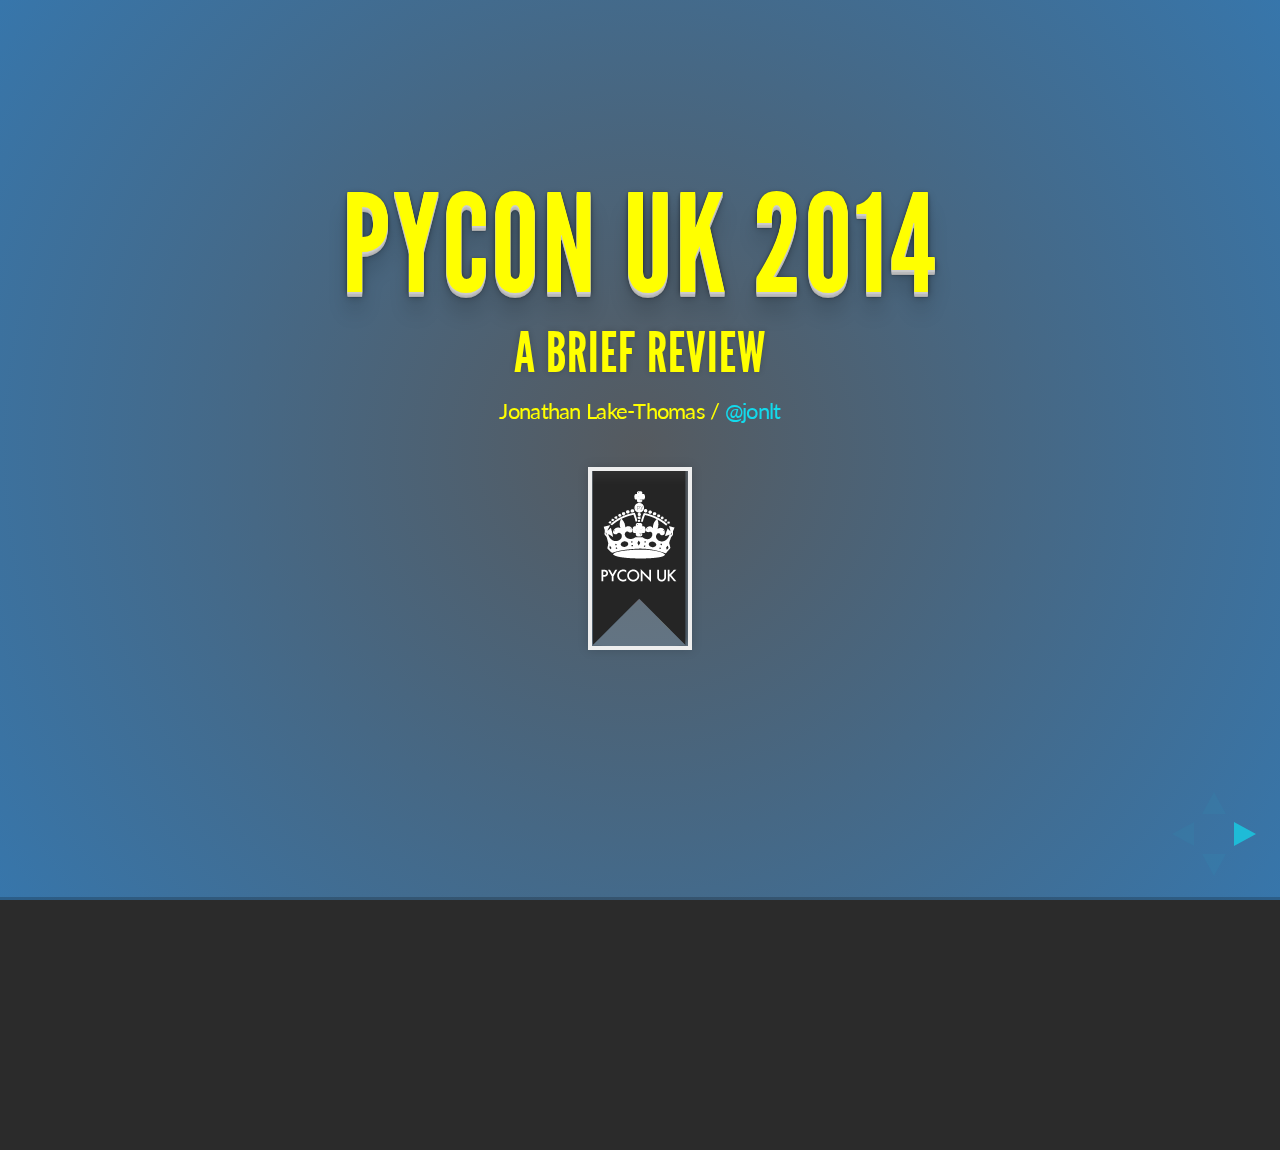
==== pyconuk/index.html @ 3e221e2b "Added styling and more slides" ====
<!doctype html>
<html lang="en">

	<head>
		<meta charset="utf-8">

		<title>PyCon UK 2014</title>

		<meta name="description" content="Review of this years PyConUK Conference">
		<meta name="author" content="">

		<meta name="apple-mobile-web-app-capable" content="yes" />
		<meta name="apple-mobile-web-app-status-bar-style" content="black-translucent" />

		<meta name="viewport" content="width=device-width, initial-scale=1.0, maximum-scale=1.0, user-scalable=no">

		<link rel="stylesheet" href="../css/reveal.min.css">
		<link rel="stylesheet" href="../css/theme/python.css" id="theme">

		<!-- For syntax highlighting -->
		<link rel="stylesheet" href="../lib/css/zenburn.css">

		<!-- If the query includes 'print-pdf', include the PDF print sheet -->
		<script>
			if( window.location.search.match( /print-pdf/gi ) ) {
				var link = document.createElement( 'link' );
				link.rel = 'stylesheet';
				link.type = 'text/css';
				link.href = '../css/print/pdf.css';
				document.getElementsByTagName( 'head' )[0].appendChild( link );
			}
		</script>

		<!--[if lt IE 9]>
		<script src="../lib/js/html5shiv.js"></script>
		<![endif]-->
	</head>

	<body>

		<div class="reveal">

			<!-- Any section element inside of this container is displayed as a slide -->
			<div class="slides">
				<section>
					<h1>PyCon UK 2014</h1>
					<h3>A brief review</h3>
					<p>
						<small>Jonathan Lake-Thomas / <a href="http://twitter.com/jonlt">@jonlt</a></small>
					</p>
					<img src="pycon2012logo.png" alt="Meny">
				</section>

				<section>
					<h2>What?</h2>
					<ul>
						<li>A conference for python users</li>
						<li>Based at Coventry University</li>
						<li>Over 470 delegates - growing in size year on year</li>
						<li>4 day Event Friday to Monday</li>
						<li>Cheese Shop!</li>
					</ul>
				</section>
				
				<section>
					<section>
						<h2>One of Many Worldwide...</h2>
						<ul>
							<li>"PyCon" in the United States</li>
							<li>"EuroPython" in Europe</li>
							<li>"EuroSciPy" in Europe</li>
							<li>"Kiwi PyCon" in New Zealand</li>
							<li>"PyCon Asia Pacific" in Asia</li>
							<li>"PyCon AR" in Argentina</li>
							<li>"PyCon AU" in Australia</li>
							<li>"PythonBrasil" in Brazil</li>
							<li>"PyCon Canada" in Canada</li>
							<li>"PyCon China" in China</li>
						</ul>
					</section>
					<section>
						<h2>More...</h2>
						<ul>
							<li>"PyCon DE" in Germany</li>
							<li>"PyCon ES" in Spain</li>
							<li>"PyCon Finland" in Finland</li>
							<li>"PyCon FR" in France</li>
							<li>"PyCon KR" in Korea</li>
							<li>"PyCon India"</li>
							<li>"PyCon Iran"</li>
							<li>"PyCon Ireland"</li>
							<li>"PyCon Italia" in Italy</li>
							<li>"PyCon Japan"</li>
						</ul>
					</section>
					<section>
						<h2>More...</h2>
						<ul>
							<li>"PyCon MY in Malaysia"</li>
							<li>"PyCon Philippines" in the Philippines</li>
							<li>"PyCon PL" in Poland</li>
							<li>"PyCon Russia" in Russia</li>
							<li>"PyCon Singapore" in Singapore</li>
							<li>"PyCon Sweden" in Sweden</li>
							<li>"PyCon Taiwan" in Taiwan</li>
							<li>"PyCon UK" in the United Kingdom</li>
							<li>"PyCon Ukraine" in Ukraine</li>
							<li>"PyCon Uruguay" in Uruguay</li>
							<li>"PyCon Venezuela" in Venezuela</li>
							<li>"PyCon ZA" in South Africa</li>
						</ul>
					</section>
				</section>

				<!-- Example of nested vertical slides -->
				<section>
					<section>
						<h2>Vertical Slides</h2>
						<p>
							Slides can be nested inside of other slides,
							try pressing <a href="#" class="navigate-down">down</a>.
						</p>
						<a href="#" class="image navigate-down">
							<img width="178" height="238" src="https://s3.amazonaws.com/hakim-static/reveal-js/arrow.png" alt="Down arrow">
						</a>
					</section>
					<section>
						<h2>Basement Level 1</h2>
						<p>Press down or up to navigate.</p>
					</section>
					<section>
						<h2>Basement Level 2</h2>
						<p>Cornify</p>
						<a class="test" href="http://cornify.com">
							<img width="280" height="326" src="https://s3.amazonaws.com/hakim-static/reveal-js/cornify.gif" alt="Unicorn">
						</a>
					</section>
					<section>
						<h2>Basement Level 3</h2>
						<p>That's it, time to go back up.</p>
						<a href="#/2" class="image">
							<img width="178" height="238" src="https://s3.amazonaws.com/hakim-static/reveal-js/arrow.png" alt="Up arrow" style="-webkit-transform: rotate(180deg);">
						</a>
					</section>
				</section>

				<section>
					<h2>Slides</h2>
					<p>
						Not a coder? No problem. There's a fully-featured visual editor for authoring these, try it out at <a href="http://slid.es" target="_blank">http://slid.es</a>.
					</p>
				</section>

				<section>
					<h2>Point of View</h2>
					<p>
						Press <strong>ESC</strong> to enter the slide overview.
					</p>
					<p>
						Hold down alt and click on any element to zoom in on it using <a href="http://lab.hakim.se/zoom-js">zoom.js</a>. Alt + click anywhere to zoom back out.
					</p>
				</section>

				<section>
					<h2>Works in Mobile Safari</h2>
					<p>
						Try it out! You can swipe through the slides and pinch your way to the overview.
					</p>
				</section>

				<section>
					<h2>Marvelous Unordered List</h2>
					<ul>
						<li>No order here</li>
						<li>Or here</li>
						<li>Or here</li>
						<li>Or here</li>
					</ul>
				</section>

				<section>
					<h2>Fantastic Ordered List</h2>
					<ol>
						<li>One is smaller than...</li>
						<li>Two is smaller than...</li>
						<li>Three!</li>
					</ol>
				</section>

				<section data-markdown>
					<script type="text/template">
						## Markdown support

						For those of you who like that sort of thing. Instructions and a bit more info available [here](https://github.com/hakimel/reveal.js#markdown).

						```
						<section data-markdown>
						  ## Markdown support

						  For those of you who like that sort of thing.
						  Instructions and a bit more info available [here](https://github.com/hakimel/reveal.js#markdown).
						</section>
						```
					</script>
				</section>

				<section id="transitions">
					<h2>Transition Styles</h2>
					<p>
						You can select from different transitions, like: <br>
						<a href="?transition=cube#/transitions">Cube</a> -
						<a href="?transition=page#/transitions">Page</a> -
						<a href="?transition=concave#/transitions">Concave</a> -
						<a href="?transition=zoom#/transitions">Zoom</a> -
						<a href="?transition=linear#/transitions">Linear</a> -
						<a href="?transition=fade#/transitions">Fade</a> -
						<a href="?transition=none#/transitions">None</a> -
						<a href="?#/transitions">Default</a>
					</p>
				</section>

				<section id="themes">
					<h2>Themes</h2>
					<p>
						Reveal.js comes with a few themes built in: <br>
						<a href="?#/themes">Default</a> -
						<a href="?theme=sky#/themes">Sky</a> -
						<a href="?theme=beige#/themes">Beige</a> -
						<a href="?theme=simple#/themes">Simple</a> -
						<a href="?theme=serif#/themes">Serif</a> -
						<a href="?theme=night#/themes">Night</a> <br>
						<a href="?theme=moon#/themes">Moon</a> -
						<a href="?theme=solarized#/themes">Solarized</a>
					</p>
					<p>
						<small>
							* Theme demos are loaded after the presentation which leads to flicker. In production you should load your theme in the <code>&lt;head&gt;</code> using a <code>&lt;link&gt;</code>.
						</small>
					</p>
				</section>

				<section>
					<h2>Global State</h2>
					<p>
						Set <code>data-state="something"</code> on a slide and <code>"something"</code>
						will be added as a class to the document element when the slide is open. This lets you
						apply broader style changes, like switching the background.
					</p>
				</section>

				<section data-state="customevent">
					<h2>Custom Events</h2>
					<p>
						Additionally custom events can be triggered on a per slide basis by binding to the <code>data-state</code> name.
					</p>
					<pre><code data-trim contenteditable style="font-size: 18px; margin-top: 20px;">
Reveal.addEventListener( 'customevent', function() {
	console.log( '"customevent" has fired' );
} );
					</code></pre>
				</section>

				<section>
					<section data-background="#007777">
						<h2>Slide Backgrounds</h2>
						<p>
							Set <code>data-background="#007777"</code> on a slide to change the full page background to the given color. All CSS color formats are supported.
						</p>
						<a href="#" class="image navigate-down">
							<img width="178" height="238" src="https://s3.amazonaws.com/hakim-static/reveal-js/arrow.png" alt="Down arrow">
						</a>
					</section>
					<section data-background="https://s3.amazonaws.com/hakim-static/reveal-js/arrow.png">
						<h2>Image Backgrounds</h2>
						<pre><code>&lt;section data-background="image.png"&gt;</code></pre>
					</section>
					<section data-background="https://s3.amazonaws.com/hakim-static/reveal-js/arrow.png" data-background-repeat="repeat" data-background-size="100px">
						<h2>Repeated Image Backgrounds</h2>
						<pre><code style="word-wrap: break-word;">&lt;section data-background="image.png" data-background-repeat="repeat" data-background-size="100px"&gt;</code></pre>
					</section>
				</section>

				<section data-transition="linear" data-background="#4d7e65" data-background-transition="slide">
					<h2>Background Transitions</h2>
					<p>
						Pass reveal.js the <code>backgroundTransition: 'slide'</code> config argument to make backgrounds slide rather than fade.
					</p>
				</section>

				<section data-transition="linear" data-background="#8c4738" data-background-transition="slide">
					<h2>Background Transition Override</h2>
					<p>
						You can override background transitions per slide by using <code>data-background-transition="slide"</code>.
					</p>
				</section>

				<section>
					<h2>Clever Quotes</h2>
					<p>
						These guys come in two forms, inline: <q cite="http://searchservervirtualization.techtarget.com/definition/Our-Favorite-Technology-Quotations">
						&ldquo;The nice thing about standards is that there are so many to choose from&rdquo;</q> and block:
					</p>
					<blockquote cite="http://searchservervirtualization.techtarget.com/definition/Our-Favorite-Technology-Quotations">
						&ldquo;For years there has been a theory that millions of monkeys typing at random on millions of typewriters would
						reproduce the entire works of Shakespeare. The Internet has proven this theory to be untrue.&rdquo;
					</blockquote>
				</section>

				<section>
					<h2>Pretty Code</h2>
					<pre><code data-trim contenteditable>
function linkify( selector ) {
  if( supports3DTransforms ) {

    var nodes = document.querySelectorAll( selector );

    for( var i = 0, len = nodes.length; i &lt; len; i++ ) {
      var node = nodes[i];

      if( !node.className ) {
        node.className += ' roll';
      }
    }
  }
}
					</code></pre>
					<p>Courtesy of <a href="http://softwaremaniacs.org/soft/highlight/en/description/">highlight.js</a>.</p>
				</section>

				<section>
					<h2>Intergalactic Interconnections</h2>
					<p>
						You can link between slides internally,
						<a href="#/2/3">like this</a>.
					</p>
				</section>

				<section>
					<section id="fragments">
						<h2>Fragmented Views</h2>
						<p>Hit the next arrow...</p>
						<p class="fragment">... to step through ...</p>
						<ol>
							<li class="fragment"><code>any type</code></li>
							<li class="fragment"><em>of view</em></li>
							<li class="fragment"><strong>fragments</strong></li>
						</ol>

						<aside class="notes">
							This slide has fragments which are also stepped through in the notes window.
						</aside>
					</section>
					<section>
						<h2>Fragment Styles</h2>
						<p>There's a few styles of fragments, like:</p>
						<p class="fragment grow">grow</p>
						<p class="fragment shrink">shrink</p>
						<p class="fragment roll-in">roll-in</p>
						<p class="fragment fade-out">fade-out</p>
						<p class="fragment highlight-red">highlight-red</p>
						<p class="fragment highlight-green">highlight-green</p>
						<p class="fragment highlight-blue">highlight-blue</p>
						<p class="fragment current-visible">current-visible</p>
						<p class="fragment highlight-current-blue">highlight-current-blue</p>
					</section>
				</section>

				<section>
					<h2>Spectacular image!</h2>
					<a class="image" href="http://lab.hakim.se/meny/" target="_blank">
						<img width="320" height="299" src="http://s3.amazonaws.com/hakim-static/portfolio/images/meny.png" alt="Meny">
					</a>
				</section>

				<section>
					<h2>Export to PDF</h2>
					<p>Presentations can be <a href="https://github.com/hakimel/reveal.js#pdf-export">exported to PDF</a>, below is an example that's been uploaded to SlideShare.</p>
					<iframe id="slideshare" src="http://www.slideshare.net/slideshow/embed_code/13872948" width="455" height="356" style="margin:0;overflow:hidden;border:1px solid #CCC;border-width:1px 1px 0;margin-bottom:5px" allowfullscreen> </iframe>
					<script>
						document.getElementById('slideshare').attributeName = 'allowfullscreen';
					</script>
				</section>

				<section>
					<h2>Take a Moment</h2>
					<p>
						Press b or period on your keyboard to enter the 'paused' mode. This mode is helpful when you want to take distracting slides off the screen
						during a presentation.
					</p>
				</section>

				<section>
					<h2>Stellar Links</h2>
					<ul>
						<li><a href="http://slid.es">Try the online editor</a></li>
						<li><a href="https://github.com/hakimel/reveal.js">Source code on GitHub</a></li>
						<li><a href="http://twitter.com/hakimel">Follow me on Twitter</a></li>
					</ul>
				</section>

				<section>
					<h1>THE END</h1>
					<h3>BY Hakim El Hattab / hakim.se</h3>
				</section>

			</div>

		</div>

		<script src="../lib/js/head.min.js"></script>
		<script src="../js/reveal.min.js"></script>

		<script>

			// Full list of configuration options available here:
			// https://github.com/hakimel/reveal.js#configuration
			Reveal.initialize({
				controls: true,
				progress: true,
				history: true,
				center: true,

				theme: Reveal.getQueryHash().theme, // available themes are in /css/theme
				transition: Reveal.getQueryHash().transition || 'default', // default/cube/page/concave/zoom/linear/fade/none

				// Parallax scrolling
				// parallaxBackgroundImage: 'https://s3.amazonaws.com/hakim-static/reveal-js/reveal-parallax-1.jpg',
				// parallaxBackgroundSize: '2100px 900px',

				// Optional libraries used to extend on reveal.js
				dependencies: [
					{ src: '../lib/js/classList.js', condition: function() { return !document.body.classList; } },
					{ src: '../plugin/markdown/marked.js', condition: function() { return !!document.querySelector( '[data-markdown]' ); } },
					{ src: '../plugin/markdown/markdown.js', condition: function() { return !!document.querySelector( '[data-markdown]' ); } },
					{ src: '../plugin/highlight/highlight.js', async: true, callback: function() { hljs.initHighlightingOnLoad(); } },
					{ src: '../plugin/zoom-js/zoom.js', async: true, condition: function() { return !!document.body.classList; } },
					{ src: '../plugin/notes/notes.js', async: true, condition: function() { return !!document.body.classList; } }
				]
			});

		</script>

	</body>
</html>
---- css/theme/python.css ----
@import url(https://fonts.googleapis.com/css?family=Lato:400,700,400italic,700italic);
/**
 * Default theme for reveal.js.
 *
 * Copyright (C) 2011-2012 Hakim El Hattab, http://hakim.se
 */
@font-face {
  font-family: 'League Gothic';
  src: url("../../lib/font/league_gothic-webfont.eot");
  src: url("../../lib/font/league_gothic-webfont.eot?#iefix") format("embedded-opentype"), url("../../lib/font/league_gothic-webfont.woff") format("woff"), url("../../lib/font/league_gothic-webfont.ttf") format("truetype"), url("../../lib/font/league_gothic-webfont.svg#LeagueGothicRegular") format("svg");
  font-weight: normal;
  font-style: normal; }

/*********************************************
 * GLOBAL STYLES
 *********************************************/
body {
  background: #3776ab;
  background: -moz-radial-gradient(center, circle cover, #555a5f 0%, #3776ab 100%);
  background: -webkit-gradient(radial, center center, 0px, center center, 100%, color-stop(0%, #555a5f), color-stop(100%, #3776ab));
  background: -webkit-radial-gradient(center, circle cover, #555a5f 0%, #3776ab 100%);
  background: -o-radial-gradient(center, circle cover, #555a5f 0%, #3776ab 100%);
  background: -ms-radial-gradient(center, circle cover, #555a5f 0%, #3776ab 100%);
  background: radial-gradient(center, circle cover, #555a5f 0%, #3776ab 100%);
  background-color: #2b2b2b; }

.reveal {
  font-family: "Lato", sans-serif;
  font-size: 36px;
  font-weight: normal;
  letter-spacing: -0.02em;
  color: yellow; }

::selection {
  color: white;
  background: #ff5e99;
  text-shadow: none; }

/*********************************************
 * HEADERS
 *********************************************/
.reveal h1,
.reveal h2,
.reveal h3,
.reveal h4,
.reveal h5,
.reveal h6 {
  margin: 0 0 20px 0;
  color: yellowgits ;
  font-family: "League Gothic", Impact, sans-serif;
  line-height: 0.9em;
  letter-spacing: 0.02em;
  text-transform: uppercase;
  text-shadow: 0px 0px 6px rgba(0, 0, 0, 0.2); }

.reveal h1 {
  text-shadow: 0 1px 0 #cccccc, 0 2px 0 #c9c9c9, 0 3px 0 #bbbbbb, 0 4px 0 #b9b9b9, 0 5px 0 #aaaaaa, 0 6px 1px rgba(0, 0, 0, 0.1), 0 0 5px rgba(0, 0, 0, 0.1), 0 1px 3px rgba(0, 0, 0, 0.3), 0 3px 5px rgba(0, 0, 0, 0.2), 0 5px 10px rgba(0, 0, 0, 0.25), 0 20px 20px rgba(0, 0, 0, 0.15); }

/*********************************************
 * LINKS
 *********************************************/
.reveal a:not(.image) {
  color: #13daec;
  text-decoration: none;
  -webkit-transition: color .15s ease;
  -moz-transition: color .15s ease;
  -ms-transition: color .15s ease;
  -o-transition: color .15s ease;
  transition: color .15s ease; }

.reveal a:not(.image):hover {
  color: #71e9f4;
  text-shadow: none;
  border: none; }

.reveal .roll span:after {
  color: #fff;
  background: #0d99a5; }

/*********************************************
 * IMAGES
 *********************************************/
.reveal section img {
  margin: 15px 0px;
  background: rgba(255, 255, 255, 0.12);
  border: 4px solid #eeeeee;
  box-shadow: 0 0 10px rgba(0, 0, 0, 0.15);
  -webkit-transition: all .2s linear;
  -moz-transition: all .2s linear;
  -ms-transition: all .2s linear;
  -o-transition: all .2s linear;
  transition: all .2s linear; }

.reveal a:hover img {
  background: rgba(255, 255, 255, 0.2);
  border-color: #13daec;
  box-shadow: 0 0 20px rgba(0, 0, 0, 0.55); }

/*********************************************
 * NAVIGATION CONTROLS
 *********************************************/
.reveal .controls div.navigate-left,
.reveal .controls div.navigate-left.enabled {
  border-right-color: #13daec; }

.reveal .controls div.navigate-right,
.reveal .controls div.navigate-right.enabled {
  border-left-color: #13daec; }

.reveal .controls div.navigate-up,
.reveal .controls div.navigate-up.enabled {
  border-bottom-color: #13daec; }

.reveal .controls div.navigate-down,
.reveal .controls div.navigate-down.enabled {
  border-top-color: #13daec; }

.reveal .controls div.navigate-left.enabled:hover {
  border-right-color: #71e9f4; }

.reveal .controls div.navigate-right.enabled:hover {
  border-left-color: #71e9f4; }

.reveal .controls div.navigate-up.enabled:hover {
  border-bottom-color: #71e9f4; }

.reveal .controls div.navigate-down.enabled:hover {
  border-top-color: #71e9f4; }

/*********************************************
 * PROGRESS BAR
 *********************************************/
.reveal .progress {
  background: rgba(0, 0, 0, 0.2); }

.reveal .progress span {
  background: #13daec;
  -webkit-transition: width 800ms cubic-bezier(0.26, 0.86, 0.44, 0.985);
  -moz-transition: width 800ms cubic-bezier(0.26, 0.86, 0.44, 0.985);
  -ms-transition: width 800ms cubic-bezier(0.26, 0.86, 0.44, 0.985);
  -o-transition: width 800ms cubic-bezier(0.26, 0.86, 0.44, 0.985);
  transition: width 800ms cubic-bezier(0.26, 0.86, 0.44, 0.985); }

/*********************************************
 * SLIDE NUMBER
 *********************************************/
.reveal .slide-number {
  color: #13daec; }
---- lib/css/zenburn.css ----
/*

Zenburn style from voldmar.ru (c) Vladimir Epifanov <voldmar@voldmar.ru>
based on dark.css by Ivan Sagalaev

*/

pre code {
  display: block; padding: 0.5em;
  background: #3F3F3F;
  color: #DCDCDC;
}

pre .keyword,
pre .tag,
pre .css .class,
pre .css .id,
pre .lisp .title,
pre .nginx .title,
pre .request,
pre .status,
pre .clojure .attribute {
  color: #E3CEAB;
}

pre .django .template_tag,
pre .django .variable,
pre .django .filter .argument {
  color: #DCDCDC;
}

pre .number,
pre .date {
  color: #8CD0D3;
}

pre .dos .envvar,
pre .dos .stream,
pre .variable,
pre .apache .sqbracket {
  color: #EFDCBC;
}

pre .dos .flow,
pre .diff .change,
pre .python .exception,
pre .python .built_in,
pre .literal,
pre .tex .special {
  color: #EFEFAF;
}

pre .diff .chunk,
pre .subst {
  color: #8F8F8F;
}

pre .dos .keyword,
pre .python .decorator,
pre .title,
pre .haskell .type,
pre .diff .header,
pre .ruby .class .parent,
pre .apache .tag,
pre .nginx .built_in,
pre .tex .command,
pre .prompt {
    color: #efef8f;
}

pre .dos .winutils,
pre .ruby .symbol,
pre .ruby .symbol .string,
pre .ruby .string {
  color: #DCA3A3;
}

pre .diff .deletion,
pre .string,
pre .tag .value,
pre .preprocessor,
pre .built_in,
pre .sql .aggregate,
pre .javadoc,
pre .smalltalk .class,
pre .smalltalk .localvars,
pre .smalltalk .array,
pre .css .rules .value,
pre .attr_selector,
pre .pseudo,
pre .apache .cbracket,
pre .tex .formula {
  color: #CC9393;
}

pre .shebang,
pre .diff .addition,
pre .comment,
pre .java .annotation,
pre .template_comment,
pre .pi,
pre .doctype {
  color: #7F9F7F;
}

pre .coffeescript .javascript,
pre .javascript .xml,
pre .tex .formula,
pre .xml .javascript,
pre .xml .vbscript,
pre .xml .css,
pre .xml .cdata {
  opacity: 0.5;
}
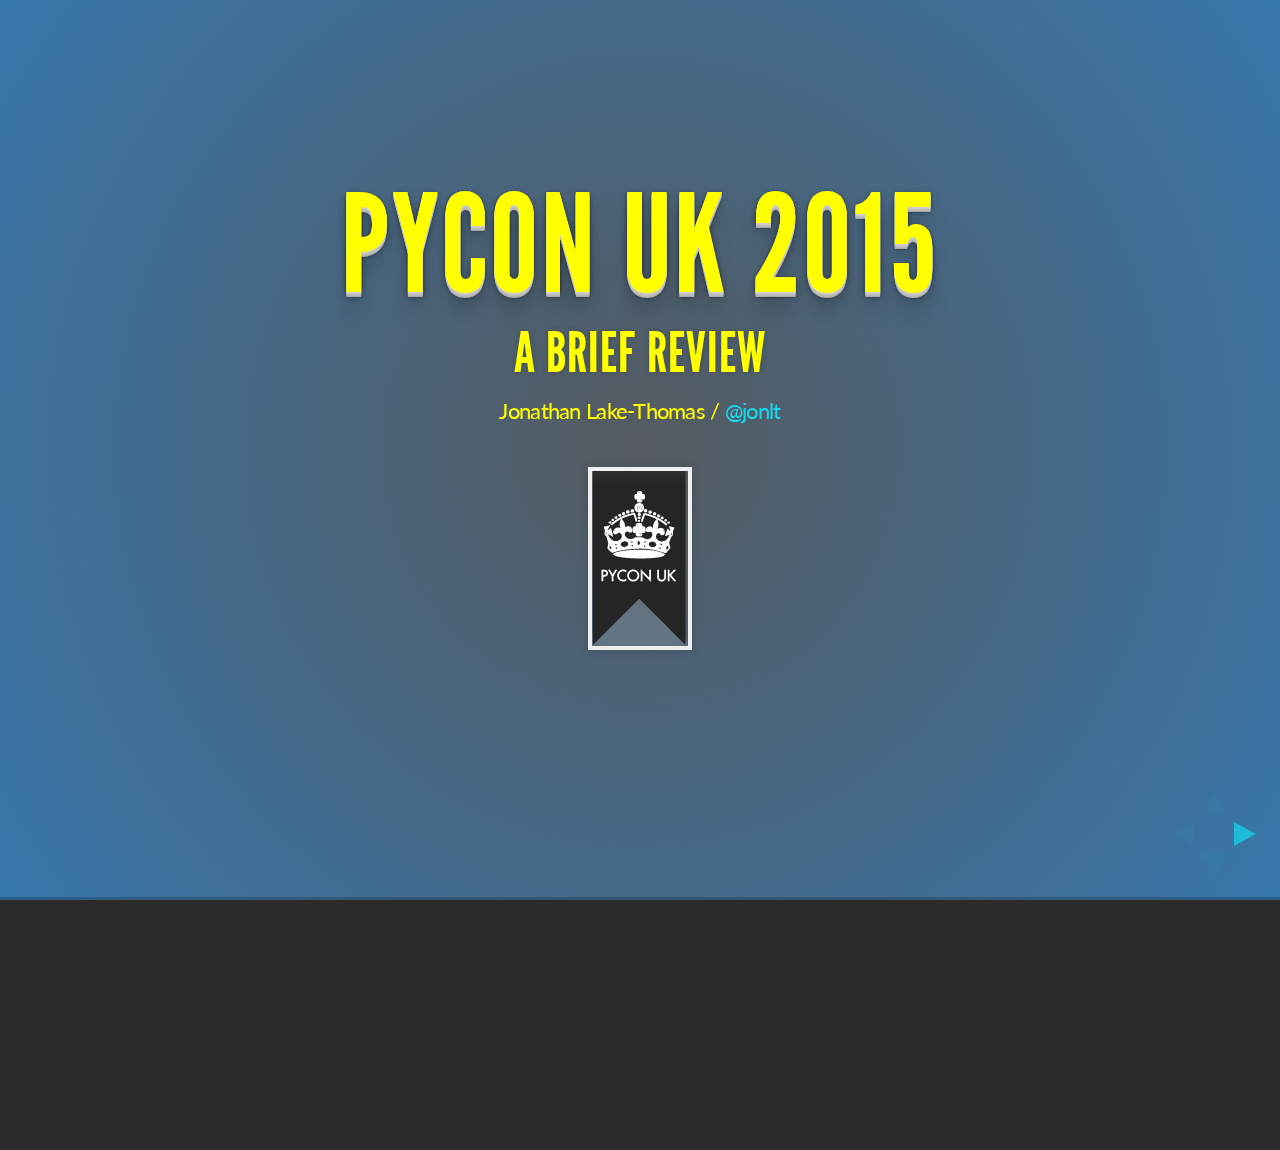
==== commit ab837895: "updated to this years" ====
--- a/pyconuk/index.html
+++ b/pyconuk/index.html
@@ -4,7 +4,7 @@
 	<head>
 		<meta charset="utf-8">
 
-		<title>PyCon UK 2014</title>
+		<title>PyCon UK 2015</title>
 
 		<meta name="description" content="Review of this years PyConUK Conference">
 		<meta name="author" content="">
@@ -43,7 +43,7 @@
 			<!-- Any section element inside of this container is displayed as a slide -->
 			<div class="slides">
 				<section>
-					<h1>PyCon UK 2014</h1>
+					<h1>PyCon UK 2015</h1>
 					<h3>A brief review</h3>
 					<p>
 						<small>Jonathan Lake-Thomas / <a href="http://twitter.com/jonlt">@jonlt</a></small>
@@ -61,7 +61,7 @@
 						<li>Cheese Shop!</li>
 					</ul>
 				</section>
-				
+
 				<section>
 					<section>
 						<h2>One of Many Worldwide...</h2>
@@ -112,6 +112,19 @@
 					</section>
 				</section>
 
+				<section>
+					<h2>When Performance Matters</h2>
+					<h3>Marc-André Lemburg</h3>
+					<ul>
+						<li>Solve performance issues when they occur</li>
+						<li>Use xrange when looping over ranges</li>
+						<li>Only use exceptions - for ... exceptions!!</li>
+						<li>Move your loops to Python C extensions</li>
+						<li>Rewrite hotspots in Cython or C</li>
+					</ul>
+					<p>Slides:<a href="https://downloads.egenix.com/python/PyCon-UK-2014-When-performance-matters-Talk.pdf">https://downloads.egenix.com/python/PyCon-UK-2014-When-performance-matters-Talk.pdf</a></p>
+				</section>
+
 				<!-- Example of nested vertical slides -->
 				<section>
 					<section>
